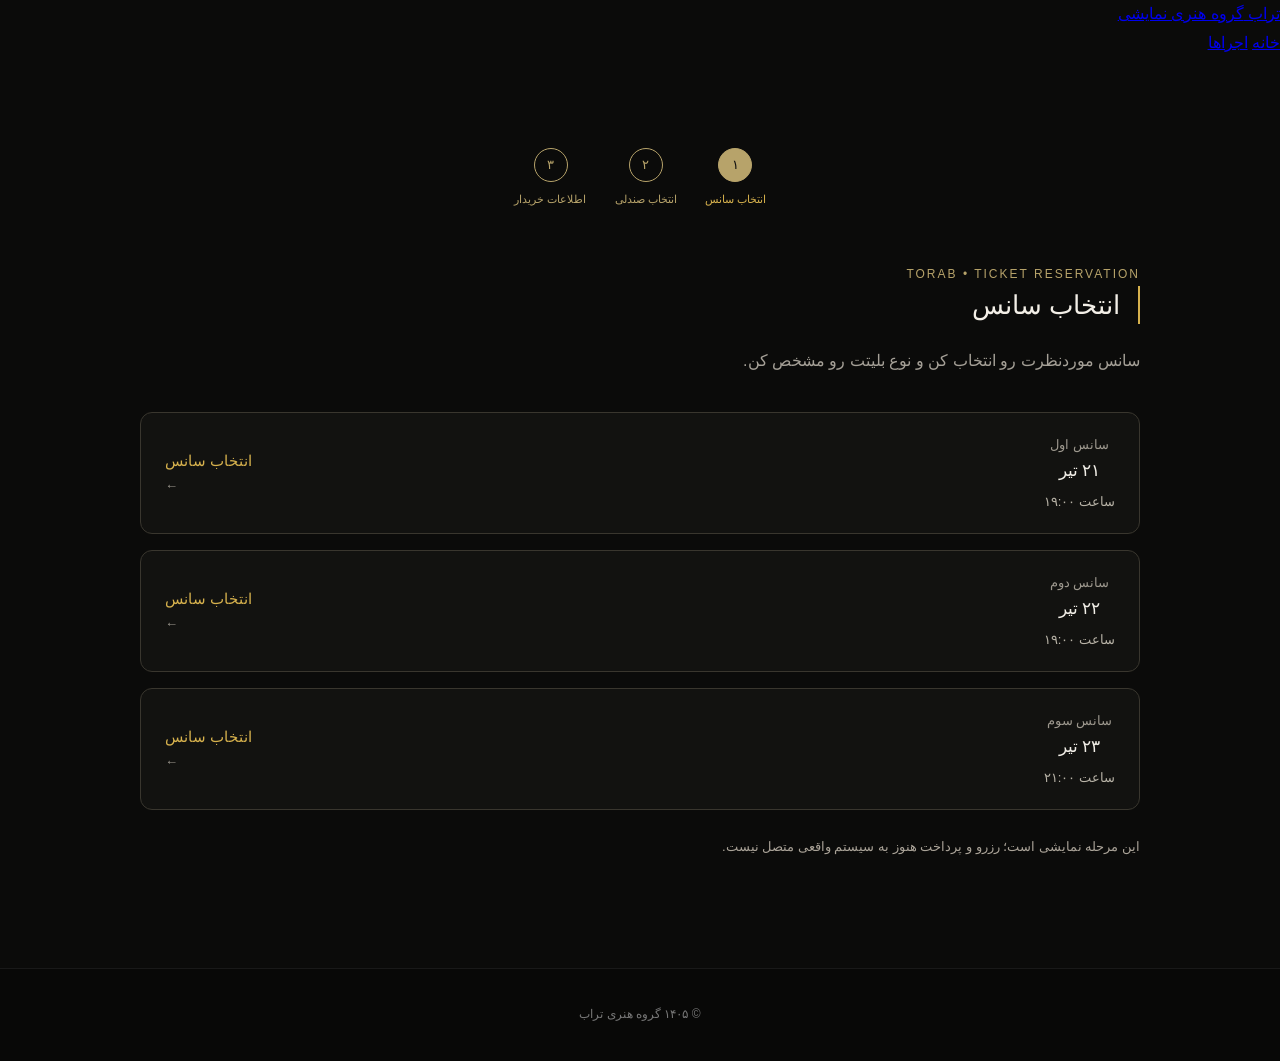
==== booking.html @ 16d672b7 "booking.html" ====
<!DOCTYPE html>
<html lang="fa" dir="rtl">
<head>
  <meta charset="UTF-8">
  <meta name="viewport" content="width=device-width, initial-scale=1">
  <title>رزرو بلیت | تراب</title>
  <link rel="stylesheet" href="css/style.css">
  <style>
    .booking-steps {
      display: flex;
      justify-content: center;
      gap: 28px;
      margin-bottom: 55px;
      color: #b7a36a;
      text-align: center;
    }
    .booking-step { display: grid; gap: 8px; justify-items: center; }
    .booking-step span {
      display: grid;
      place-items: center;
      width: 34px;
      height: 34px;
      border: 1px solid #b7a36a;
      border-radius: 50%;
    }
    .booking-step.active span { background: #b7a36a; color: #111; }
    .booking-heading { margin-bottom: 35px; }
    .eyebrow { color: #b7a36a; letter-spacing: 2px; font-size: 12px; }
    .session-list { display: grid; gap: 16px; }
    .session-list .session {
      display: flex;
      justify-content: space-between;
      align-items: center;
      gap: 20px;
      padding: 24px;
      border: 1px solid #39362e;
      border-radius: 12px;
      background: #121210;
      color: #f1eee7;
      text-decoration: none;
      transition: border-color .2s, transform .2s;
    }
    .session-list .session:hover {
      border-color: #b7a36a;
      transform: translateY(-2px);
    }
    .session-info, .session-action { display: grid; gap: 8px; }
    .session-info strong { font-size: 21px; }
    .session-info > span:last-child { color: #b8b3a7; }
    .session-label { color: #b7a36a; font-size: 12px; }
    .session-action { justify-items: end; }
    .session-action b { color: #d6b14d; }
    .session-arrow { font-size: 22px; }
    .booking-note { color: #aaa398; font-size: 13px; margin-top: 25px; }

    .ticket-modal {
      display: none;
      position: fixed;
      inset: 0;
      z-index: 1000;
      background: rgba(0,0,0,.82);
      padding: 20px;
      align-items: center;
      justify-content: center;
      overflow-y: auto;
    }
    .ticket-modal.open { display: flex; }
    .ticket-dialog {
      width: 100%;
      max-width: 480px;
      padding: 28px;
      background: #11110f;
      color: #f1eee7;
      border: 1px solid #625333;
      border-radius: 16px;
      position: relative;
    }
    .ticket-dialog h2 { margin: 8px 0; }
    .ticket-dialog > p { color: #b8b3a7; line-height: 1.9; }
    .modal-close {
      position: absolute;
      left: 16px;
      top: 12px;
      border: 0;
      background: transparent;
      color: #f1eee7;
      font-size: 26px;
      cursor: pointer;
    }
    .ticket-options { display: grid; gap: 12px; margin-top: 24px; }
    .ticket-option {
      display: flex;
      justify-content: space-between;
      align-items: center;
      gap: 12px;
      width: 100%;
      text-align: right;
      padding: 17px;
      background: #191916;
      color: #f1eee7;
      border: 1px solid #49402a;
      border-radius: 10px;
      cursor: pointer;
      font: inherit;
    }
    .ticket-option:hover, .ticket-option:focus-visible {
      border-color: #d6b14d;
      outline: none;
    }
    .ticket-option small { display: block; color: #aaa398; margin-top: 6px; }
    .ticket-price { color: #d6b14d; white-space: nowrap; font-weight: bold; }
    .modal-hint { font-size: 12px; margin-top: 18px; }
    @media (max-width: 520px) {
      .booking-steps { gap: 14px; }
      .booking-step small { font-size: 11px; }
      .session-list .session { padding: 17px; }
      .session-info strong { font-size: 18px; }
      .session-action b { font-size: 13px; }
      .ticket-dialog { padding: 24px 18px; }
      .ticket-option { padding: 14px; }
    }
  </style>
</head>
<body>
<header>
  <a href="index.html" class="logo">تراب <span>گروه هنری نمایشی</span></a>
  <nav>
    <a href="index.html">خانه</a>
    <a href="shows.html">اجراها</a>
  </nav>
</header>

<main class="page booking-page">
  <div class="booking-steps">
    <div class="booking-step active"><span>۱</span><small>انتخاب سانس</small></div>
    <div class="booking-step"><span>۲</span><small>انتخاب صندلی</small></div>
    <div class="booking-step"><span>۳</span><small>اطلاعات خریدار</small></div>
  </div>

  <section class="booking-heading">
    <p class="eyebrow">TORAB • TICKET RESERVATION</p>
    <h1>انتخاب سانس</h1>
    <p class="page-intro">سانس موردنظرت رو انتخاب کن و نوع بلیتت رو مشخص کن.</p>
  </section>

  <div class="session-list">
    <button type="button" class="session" data-date="۲۱ تیر" data-time="۱۹:۰۰">
      <div class="session-info">
        <span class="session-label">سانس اول</span>
        <strong>۲۱ تیر</strong>
        <span>ساعت ۱۹:۰۰</span>
      </div>
      <div class="session-action"><b>انتخاب سانس</b><span class="session-arrow">←</span></div>
    </button>

    <button type="button" class="session" data-date="۲۲ تیر" data-time="۱۹:۰۰">
      <div class="session-info">
        <span class="session-label">سانس دوم</span>
        <strong>۲۲ تیر</strong>
        <span>ساعت ۱۹:۰۰</span>
      </div>
      <div class="session-action"><b>انتخاب سانس</b><span class="session-arrow">←</span></div>
    </button>

    <button type="button" class="session" data-date="۲۳ تیر" data-time="۲۱:۰۰">
      <div class="session-info">
        <span class="session-label">سانس سوم</span>
        <strong>۲۳ تیر</strong>
        <span>ساعت ۲۱:۰۰</span>
      </div>
      <div class="session-action"><b>انتخاب سانس</b><span class="session-arrow">←</span></div>
    </button>
  </div>

  <p class="booking-note">این مرحله نمایشی است؛ رزرو و پرداخت هنوز به سیستم واقعی متصل نیست.</p>
</main>

<div class="ticket-modal" id="ticketModal" role="dialog"
     aria-modal="true" aria-labelledby="modalTitle">
  <div class="ticket-dialog">
    <button class="modal-close" id="closeModal" type="button"
            aria-label="بستن پنجره">×</button>
    <p class="eyebrow">TORAB • TICKET</p>
    <h2 id="modalTitle">نوع خرید بلیت</h2>
    <p id="chosenSession">سانس انتخاب‌شده</p>

    <div class="ticket-options">
      <button class="ticket-option" type="button" data-type="full" data-price="200000">
        <span>خرید با قیمت اصلی<small>بلیت با قیمت کامل</small></span>
        <span class="ticket-price">۲۰۰٬۰۰۰ تومان</span>
      </button>
      <button class="ticket-option" type="button" data-type="half" data-price="100000">
        <span>خرید نیم‌بها<small>بلیت با قیمت نیم‌بها</small></span>
        <span class="ticket-price">۱۰۰٬۰۰۰ تومان</span>
      </button>
      <button class="ticket-option" type="button" data-type="cultural" data-price="0">
        <span>نذر فرهنگی<small>دریافت بلیت رایگان</small></span>
        <span class="ticket-price">رایگان</span>
      </button>
    </div>

    <p class="modal-hint">با انتخاب هر گزینه، به مرحله انتخاب صندلی می‌ری.</p>
  </div>
</div>

<footer><p>© ۱۴۰۵ گروه هنری تراب</p></footer>

<script>
  const modal = document.getElementById("ticketModal");
  const chosenSession = document.getElementById("chosenSession");
  let selectedPerformance = null;

  document.querySelectorAll(".session[data-date]").forEach(button => {
    button.addEventListener("click", () => {
      selectedPerformance = {
        date: button.dataset.date,
        time: button.dataset.time
      };
      chosenSession.textContent =
        "سانس انتخاب‌شده: " + selectedPerformance.date +
        "، ساعت " + selectedPerformance.time;
      modal.classList.add("open");
      document.getElementById("closeModal").focus();
    });
  });

  function closeModal() {
    modal.classList.remove("open");
  }

  document.getElementById("closeModal").addEventListener("click", closeModal);
  modal.addEventListener("click", event => {
    if (event.target === modal) closeModal();
  });
  document.addEventListener("keydown", event => {
    if (event.key === "Escape") closeModal();
  });

  document.querySelectorAll(".ticket-option").forEach(button => {
    button.addEventListener("click", () => {
      const choice = {
        date: selectedPerformance.date,
        time: selectedPerformance.time,
        type: button.dataset.type,
        price: Number(button.dataset.price)
      };

      sessionStorage.setItem("torabTicketChoice", JSON.stringify(choice));
      window.location.href = "seat.html";
    });
  });
</script>
</body>
</html>
---- css/style.css ----
/* =========================================================
   TARAB WEBSITE — CLEAN MASTER STYLESHEET
   ========================================================= */

/* Base */
* { margin: 0; padding: 0; box-sizing: border-box; }
html { scroll-behavior: smooth; }
body {
    direction: rtl;
    background: #0b0b0a;
    color: #f1eee7;
    font-family: "Vazirmatn", sans-serif;
    line-height: 1.8;
}

/* Menu */
.menu-toggle {
    position: absolute; top: 28px; right: 32px; z-index: 300;
    display: flex; flex-direction: column; align-items: center; justify-content: center;
    gap: 6px; width: 48px; height: 48px; padding: 0;
    background: rgba(10,10,9,.35); border: 1px solid rgba(255,255,255,.35);
    border-radius: 50%; cursor: pointer; backdrop-filter: blur(8px);
    -webkit-backdrop-filter: blur(8px);
    transition: background .3s ease, border-color .3s ease, transform .3s ease;
}
.menu-toggle:hover { background: rgba(10,10,9,.65); border-color: rgba(214,177,77,.8); transform: scale(1.04); }
.menu-toggle span { display: block; width: 19px; height: 1.5px; background: #f1eee7; transition: .3s ease; }

.menu-overlay {
    position: fixed; top: 88px; right: 32px; z-index: 400; width: 270px; height: auto;
    overflow: hidden; background: rgba(15,15,14,.98); border: 1px solid rgba(214,177,77,.25);
    border-radius: 14px; box-shadow: 0 18px 50px rgba(0,0,0,.45);
    opacity: 0; visibility: hidden; transform: translateY(-8px);
    transition: opacity .25s ease, visibility .25s ease, transform .25s ease;
}
.menu-overlay.active { opacity: 1; visibility: visible; transform: translateY(0); }
.menu-inner { display: flex; flex-direction: column; width: 100%; height: auto; margin: 0; padding: 18px 22px 20px; }
.menu-top { display: flex; align-items: center; justify-content: space-between; height: 40px; margin-bottom: 8px; border-bottom: 1px solid rgba(255,255,255,.09); }
.menu-brand { color: #d6b14d; font-size: 18px; font-weight: 600; }
.menu-close { width: 28px; height: 28px; border: 0; background: transparent; color: #aaa; font-size: 24px; font-weight: 300; line-height: 1; cursor: pointer; transition: color .2s ease; }
.menu-close:hover { color: #d6b14d; transform: none; }
.menu-nav { display: flex; flex-direction: column; align-items: stretch; gap: 0; }
.menu-nav a {
    display: block; padding: 11px 0; color: #f1eee7; text-decoration: none;
    font-size: 15px; font-weight: 400; line-height: 1.7;
    border-bottom: 1px solid rgba(255,255,255,.06);
    transition: color .2s ease, padding-right .2s ease;
}
.menu-nav a:last-child { border-bottom: 0; }
.menu-nav a:hover { color: #d6b14d; padding-right: 5px; transform: none; }

/* Hero */
.hero {
    position: relative; width: 100%; height: auto; min-height: 0;
    aspect-ratio: 1694 / 960; overflow: hidden;
    background: url("../101.webp") center / 100% 100% no-repeat;
}

/* Shared titles */
.section-title-row { display: flex; flex-direction: row; align-items: center; width: 100%; gap: 18px; direction: rtl; text-align: right; }
.section-title-row h1 { margin: 0; padding: 0; color: #f3efe7; font-family: "Vazirmatn", sans-serif; font-size: 26px; font-weight: 500; line-height: 1.5; text-align: right; }
.section-title-line { display: block; flex: 0 0 2px; width: 2px; height: 38px; background: #d6b14d; }

/* Shows */
.shows-section { width: 100%; padding: 110px 0 80px; overflow: hidden; background: #0d0d0c; }
.shows-heading { width: 88%; max-width: 1200px; margin: 0 auto 55px; text-align: right; }
.shows-heading .section-title-row { margin-bottom: 10px; }
.shows-heading p { color: #8e897f; font-size: 14px; }
.section-label { display: inline-block; margin-bottom: 12px; color: #a99868; font-size: 12px; letter-spacing: 1px; }

/* Swiper and show cards */
.mySwiper { width: 100%; padding: 0 5px 45px; overflow: hidden; }
.swiper-slide { display: flex; align-items: center; justify-content: center; }
.show-card { position: relative; width: 520px; overflow: hidden; background: #111; border-radius: 24px; box-shadow: 0 15px 40px rgba(0,0,0,.45); }
.show-card img { display: block; width: 100%; height: 290px; object-fit: cover; object-position: center; border-radius: 24px; }
.glass-btn {
    position: absolute; left: 35px; bottom: 30px; display: flex; align-items: center; gap: 7px;
    padding: 9px 20px; color: #d7b06a; background: rgba(255,255,255,.03);
    border: 1.5px solid #d7b06a; border-radius: 999px; text-decoration: none;
    font-size: 13px; font-weight: 700; backdrop-filter: blur(10px); -webkit-backdrop-filter: blur(10px);
    transition: background .3s ease, transform .3s ease, border-color .3s ease;
}
.glass-btn::before { content: "←"; font-size: 14px; }
.glass-btn:hover { background: rgba(255,255,255,.1); transform: translateY(-2px); }
.dark-btn { color: #fff; border-color: #fff; }
.dark-btn::before { color: #fff; }
.swiper-pagination { bottom: 0 !important; }
.swiper-horizontal > .swiper-pagination-bullets,
.swiper-pagination-bullets.swiper-pagination-horizontal { bottom: 0 !important; }
.swiper-pagination-bullet {
    width: 10px !important; height: 10px !important; margin: 0 4px !important;
    background: #5a5a5a !important; opacity: 1 !important; border-radius: 50% !important;
    transition: all .35s ease !important;
}
.swiper-pagination-bullet-active { width: 26px !important; height: 10px !important; background: #d6b14d !important; border-radius: 30px !important; }

/* Quote */
.quote-section { padding: 100px 10%; text-align: center; background: #11110f; }
.quote-section p { max-width: 850px; margin: auto; color: #bdb7aa; font-size: 22px; line-height: 2; }

/* General pages */
.page { width: 88%; max-width: 1200px; margin: auto; padding: 120px 0; }
.page h1 { position: relative; margin: 0 0 20px; padding-right: 20px; color: #f3efe7; font-size: 26px; font-weight: 500; line-height: 1.5; }
.page h1::before { position: absolute; top: 50%; right: 0; width: 2px; height: 38px; background: #d6b14d; content: ""; transform: translateY(-50%); }
.page-intro { max-width: 700px; color: #a5a097; font-size: 16px; line-height: 2; }
.button { display: inline-block; padding: 12px 25px; background: #b7a36a; color: #111; border: 0; text-decoration: none; cursor: pointer; font-size: 14px; transition: .3s ease; }
.button:hover { background: #d0bd83; }

/* Featured show */
.featured-show { display: grid; grid-template-columns: 1fr 1fr; align-items: center; gap: 60px; width: 88%; max-width: 1200px; margin: 80px auto; }
.featured-show img { display: block; width: 100%; }
.featured-show-content h1 { position: relative; margin: 0 0 20px; padding-right: 20px; color: #f3efe7; font-size: 26px; font-weight: 500; line-height: 1.5; }
.featured-show-content h1::before { position: absolute; top: 50%; right: 0; width: 2px; height: 38px; background: #d6b14d; content: ""; transform: translateY(-50%); }
.featured-show-content p { margin-bottom: 30px; color: #a5a097; }

/* Facts */
.facts { display: grid; grid-template-columns: repeat(3, 1fr); gap: 20px; margin: 50px 0; }
.fact { padding: 25px; background: #111; border: 1px solid rgba(255,255,255,.07); }
.fact span { display: block; margin-bottom: 5px; color: #8f897d; font-size: 12px; }
.fact strong { color: #eee; font-size: 18px; }

/* Sessions */
.sessions { width: 88%; max-width: 900px; margin: 70px auto; }
.session { display: flex; align-items: center; justify-content: space-between; padding: 22px 25px; margin-bottom: 12px; background: #111; border: 1px solid rgba(255,255,255,.07); }
.session-info { display: flex; align-items: center; gap: 35px; }
.session-date { color: #b7a36a; }

/* Seats */
.seat-container { width: 90%; max-width: 650px; margin: 60px auto; }
.seat-screen { width: 70%; padding: 12px; margin: 0 auto 50px; background: #d8d1c3; color: #111; text-align: center; font-size: 13px; }
.seat-grid { display: grid; grid-template-columns: repeat(8, 1fr); gap: 10px; }
.seat { height: 42px; background: #191816; color: #ddd; border: 1px solid #575248; cursor: pointer; transition: .2s ease; }
.seat:hover { color: #b7a36a; border-color: #b7a36a; }
.seat.selected { background: #b7a36a; color: #111; border-color: #b7a36a; }
.seat.sold { background: #38352f; color: #777; border-color: #38352f; cursor: not-allowed; }

/* Forms */
.form-container { width: 90%; max-width: 700px; margin: 60px auto; }
.form-group { margin-bottom: 25px; }
.form-group label { display: block; margin-bottom: 8px; color: #c5bfb4; font-size: 13px; }
.form-group input, .form-group textarea, .form-group select { width: 100%; padding: 14px 15px; background: #111; color: #eee; border: 1px solid #3c3933; outline: none; font-family: inherit; }
.form-group input:focus, .form-group textarea:focus, .form-group select:focus { border-color: #b7a36a; }

/* Summary */
.summary { width: 90%; max-width: 700px; padding: 30px; margin: 50px auto; background: #111; border: 1px solid rgba(255,255,255,.07); }
.summary-row { display: flex; justify-content: space-between; padding: 12px 0; border-bottom: 1px solid rgba(255,255,255,.06); }
.summary-row:last-child { border-bottom: 0; }

/* Ticket */
.ticket { position: relative; width: 90%; max-width: 650px; padding: 40px; margin: 80px auto; background: #f0ece3; color: #151412; }
.ticket h1 { position: relative; padding-right: 20px; margin: 0 0 30px; color: #151412; font-size: 26px; font-weight: 500; line-height: 1.5; }
.ticket h1::before { position: absolute; top: 50%; right: 0; width: 2px; height: 38px; background: #d6b14d; content: ""; transform: translateY(-50%); }
.ticket-row { display: flex; justify-content: space-between; padding: 12px 0; border-bottom: 1px solid rgba(0,0,0,.15); }
.ticket-code { margin-top: 30px; text-align: center; font-size: 22px; letter-spacing: 2px; }

/* Admin */
.admin-container { width: 90%; max-width: 1200px; margin: 60px auto; }
.admin-container h1 { position: relative; padding-right: 20px; margin: 0; color: #f3efe7; font-size: 26px; font-weight: 500; line-height: 1.5; }
.admin-container h1::before { position: absolute; top: 50%; right: 0; width: 2px; height: 38px; background: #d6b14d; content: ""; transform: translateY(-50%); }
.admin-stats { display: grid; grid-template-columns: repeat(3, 1fr); gap: 20px; margin-bottom: 50px; }
.admin-stat { padding: 25px; background: #111; border: 1px solid rgba(255,255,255,.07); }
.admin-stat span { display: block; margin-bottom: 5px; color: #999; font-size: 12px; }
.admin-stat strong { color: #b7a36a; font-size: 30px; }
.admin-table { width: 100%; background: #111; border-collapse: collapse; }
.admin-table th, .admin-table td { padding: 15px; text-align: right; border-bottom: 1px solid rgba(255,255,255,.07); }
.admin-table th { color: #b7a36a; font-weight: normal; }

/* Footer */
footer { padding: 35px 6%; background: #080807; border-top: 1px solid rgba(255,255,255,.07); text-align: center; }
footer p { color: #777; font-size: 12px; }

/* Upcoming shows */
.upcoming-section { padding: 65px 0 120px; overflow: hidden; background: #11110f; }
.upcoming-heading { width: 88%; max-width: 1200px; margin: 0 auto 55px; text-align: right; }
.upcoming-heading .section-title-row { margin-bottom: 0; }
.upcoming-heading .section-title-line { height: 38px; }
.upcomingSwiper { position: relative; width: min(900px, 86%); padding-bottom: 55px; margin: 0 auto; }
.upcomingSwiper .swiper-slide { display: flex; align-items: center; justify-content: center; height: auto; }
.upcoming-card { display: flex; align-items: center; width: 100%; min-height: 350px; direction: rtl; overflow: hidden; background: #181816; border: 1px solid rgba(255,255,255,.08); border-radius: 20px; box-shadow: 0 20px 60px rgba(0,0,0,.28); }
.upcoming-poster { display: flex; flex: 0 0 315px; align-items: center; justify-content: center; width: 315px; padding: 22px; background: #151513; }
.upcoming-poster img { display: block; width: 100%; height: auto; aspect-ratio: 3 / 4; object-fit: cover; object-position: center; border-radius: 4px; }
.upcoming-info { display: flex; flex: 1; flex-direction: column; align-items: flex-start; justify-content: center; padding: 45px 50px; direction: rtl; }
.upcoming-status { display: inline-flex; align-items: center; justify-content: center; width: fit-content; min-width: 82px; padding: 7px 18px; margin-bottom: 14px; color: #11110f; background: #d6b14d; border: 1px solid #d6b14d; border-radius: 999px; font-size: 13px; line-height: 1.4; font-weight: 600; white-space: nowrap; }
.upcoming-info h2 { margin: 0 0 14px; color: #f1eee7; font-size: clamp(25px, 3vw, 36px); font-weight: 500; }
.upcoming-info p { max-width: 430px; margin: 0 0 26px; color: #aaa69d; font-size: 14px; line-height: 2; font-weight: 300; }
.upcoming-btn { display: inline-flex; align-items: center; justify-content: center; min-width: 220px; padding: 12px 28px; color: #d6b14d; background: transparent; border: 1px solid rgba(214,177,77,.55); border-radius: 999px; text-decoration: none; font-size: 13px; line-height: 1.5; transition: .25s ease; }
.upcoming-btn:hover { background: #d6b14d; color: #11110f; }
.upcoming-pagination { position: absolute !important; left: 0 !important; right: 0 !important; bottom: 5px !important; display: flex !important; align-items: center !important; justify-content: center !important; width: 100% !important; text-align: center !important; }
.upcoming-pagination .swiper-pagination-bullet { width: 10px !important; height: 10px !important; margin: 0 4px !important; background: #777 !important; opacity: 1 !important; border-radius: 50% !important; }
.upcoming-pagination .swiper-pagination-bullet-active { width: 26px !important; height: 10px !important; background: #d6b14d !important; border-radius: 999px !important; }

/* About */
.about-section { width: 100%; overflow: hidden; background: #10100f; text-align: center; }
.about-section .page-intro { max-width: 760px; margin-right: auto; margin-left: auto; }
.about-signature { margin-top: 45px; color: #d6b14d; font-size: clamp(18px, 2vw, 25px); font-weight: 400; }
.about-image { position: relative; width: 100%; line-height: 0; }
.about-image img { display: block; width: 100%; height: auto; max-width: 100%; object-fit: contain; }
.about-overlay { position: absolute; inset: 0; background: linear-gradient(to left, rgba(10,10,9,.88) 0%, rgba(10,10,9,.62) 28%, rgba(10,10,9,.20) 58%, rgba(10,10,9,.03) 100%); pointer-events: none; }
.about-content { position: absolute; top: 0; right: 0; display: flex; flex-direction: column; align-items: flex-start; justify-content: center; width: 100%; height: 100%; padding: 60px 6% 60px 5%; direction: rtl; text-align: right; line-height: normal; }
.about-title-row { display: flex; flex-direction: row; align-items: center; width: 100%; gap: 18px; direction: rtl; }
.about-line { display: block; flex: 0 0 2px; width: 2px; height: 46px; min-height: 46px; max-height: 46px; background: #d6b14d; }
.about-label { display: block; margin-bottom: 8px; color: #d6b14d; font-size: 13px; font-weight: 400; text-align: right; }
.about-content h1 { margin: 0; padding: 0; color: #f3efe7; font-family: "Vazirmatn", sans-serif; font-size: 26px; font-weight: 500; line-height: 1.5; text-align: right; }
.about-text { margin-top: 14px; padding-right: 20px; direction: rtl; text-align: right; }
.about-text p { margin: 0; color: rgba(241,238,231,.82); font-size: 18px; font-weight: 300; line-height: 1.9; text-align: right; }
.about-text p + p { margin-top: 2px; }

/* Contact */
.contact-section { text-align: center; }
.contact-section .page-intro { max-width: 650px; margin-right: auto; margin-left: auto; }
.contact-section h1::before, .contact-section h1::after { display: none !important; content: none !important; }
.contact-links { display: grid; grid-template-columns: repeat(2,1fr); gap: 14px; width: min(850px,90%); margin: 55px auto 0; }
.contact-link { display: flex; flex-direction: column; align-items: flex-start; padding: 22px 25px; background: rgba(255,255,255,.025); border: 1px solid rgba(255,255,255,.08); border-radius: 12px; text-align: right; text-decoration: none; transition: .25s ease; }
.contact-link span { color: #f1eee7; font-size: 16px; }
.contact-link small { margin-top: 5px; color: #88847d; font-size: 12px; }
.contact-link:hover { border-color: rgba(214,177,77,.45); transform: translateY(-2px); }
.contact-link:hover span { color: #d6b14d; }

/* Media section and horizontal slider */
.media-section { padding: 44px 20px 36px; background: #111110; color: #f1eee7; direction: rtl; }
.media-heading { max-width: 1100px; margin: 0 auto 18px; }
.media-heading .section-title-row { gap: 11px; }
.media-heading .section-title-row h1 { margin: 0; color: #f1eee7; font-family: "Vazirmatn",sans-serif; font-size: 22px; font-weight: 500; line-height: 1.6; }
.media-heading > p { margin: 9px 0 0; color: #aaa69d; font-size: 13px; line-height: 1.9; }
.media-track { display: flex; gap: 14px; max-width: 1100px; padding: 0 0 12px; margin: 0 auto; overflow-x: auto; overflow-y: hidden; scroll-snap-type: x mandatory; -webkit-overflow-scrolling: touch; scrollbar-width: thin; scrollbar-color: #76602b transparent; }
.media-track .media-card { flex: 0 0 84%; min-width: 0; scroll-snap-align: start; }
.media-card { min-width: 0; overflow: hidden; background: #191917; border: 1px solid rgba(214,177,77,.17); border-radius: 12px; }
.media-video, .media-link { position: relative; display: block; width: 100%; aspect-ratio: 16 / 9; overflow: hidden; background: #080808; }
.media-video video, .media-link video { display: block; width: 100%; height: 100%; object-fit: contain; background: #080808; }
.media-link img { display: block; width: 100%; height: 100%; object-fit: cover; transition: transform .35s ease; }
.media-link:hover img { transform: scale(1.035); }
.media-play { position: absolute; top: 50%; left: 50%; display: flex; align-items: center; justify-content: center; width: 48px; height: 48px; color: #d6b14d; background: rgba(12,12,11,.72); border: 1px solid rgba(255,255,255,.7); border-radius: 50%; font-size: 17px; transform: translate(-50%,-50%); transition: background .25s ease; }
.media-link:hover .media-play { background: rgba(12,12,11,.95); }
.media-source { position: absolute; right: 10px; bottom: 10px; padding: 5px 10px; color: #f1eee7; background: rgba(12,12,11,.8); border: 1px solid rgba(214,177,77,.4); border-radius: 5px; font-size: 11px; }
.media-info { padding: 8px 11px 10px; }
.media-label { display: inline-block; color: #d6b14d; font-size: 11px; font-weight: 400; line-height: 1.5; }
.media-info h2 { margin: 3px 0 2px; color: #f1eee7; font-size: 15px; font-weight: 500; line-height: 1.6; }
.media-info p { margin: 0; color: #aaa69d; font-size: 12px; line-height: 1.6; }

/* Mobile layout */
@media (max-width: 768px) {
    .menu-toggle { top: 18px; right: 18px; width: 43px; height: 43px; }
    .menu-toggle span { width: 17px; }
    .menu-overlay { top: 70px; right: 18px; width: 245px; max-width: calc(100vw - 36px); border-radius: 13px; }
    .menu-inner { width: 100%; padding: 15px 19px 17px; }
    .menu-top { height: 38px; margin-bottom: 6px; }
    .menu-brand { font-size: 17px; }
    .menu-close { width: 28px; height: 28px; font-size: 23px; }
    .menu-nav { align-items: stretch; gap: 0; }
    .menu-nav a { padding: 10px 0; font-size: 14px; }

    .hero { width: 100%; height: auto; aspect-ratio: 1694 / 960; background-image: url("../101.webp"); background-size: 100% 100%; background-position: center; background-repeat: no-repeat; }

    .section-title-row { gap: 11px; }
    .section-title-row h1 { font-size: 22px; line-height: 1.5; }
    .section-title-line { flex: 0 0 2px; width: 2px; height: 30px; }

    .shows-section { padding: 75px 0 60px; }
    .shows-heading { width: 86%; margin-bottom: 35px; }
    .shows-heading .section-title-row { margin-bottom: 8px; }
    .shows-heading p { font-size: 13px; }
    .mySwiper { width: 100%; padding: 0 5px 45px; }
    .swiper-slide { display: flex; justify-content: center; }
    .show-card { width: 360px; max-width: 88vw; border-radius: 15px; }
    .show-card img { width: 100%; height: 200px; border-radius: 15px; }
    .glass-btn { left: 28px; bottom: 25px; padding: 8px 20px; font-size: 12px; }
    .swiper-pagination-bullet { width: 9px !important; height: 9px !important; }
    .swiper-pagination-bullet-active { width: 24px !important; height: 9px !important; }

    .quote-section { padding: 70px 8%; }
    .quote-section p { font-size: 17px; }

    .page { width: 86%; padding: 80px 0; }
    .page h1 { padding-right: 17px; font-size: 22px; }
    .page h1::before { height: 30px; }

    .featured-show { grid-template-columns: 1fr; gap: 35px; width: 86%; }
    .featured-show-content h1 { padding-right: 17px; font-size: 22px; }
    .featured-show-content h1::before { height: 30px; }

    .facts { grid-template-columns: 1fr; }
    .session { flex-direction: column; align-items: flex-start; gap: 15px; }
    .session-info { flex-wrap: wrap; gap: 20px; }

    .seat-container { width: 92%; }
    .seat-screen { width: 85%; margin-bottom: 35px; }
    .seat-grid { gap: 6px; }
    .seat { height: 36px; font-size: 11px; }

    .ticket { width: 90%; padding: 25px; }
    .ticket h1 { padding-right: 17px; font-size: 22px; }
    .ticket h1::before { height: 30px; }

    .admin-stats { grid-template-columns: 1fr; }
    .admin-table { font-size: 12px; }
    .admin-table th, .admin-table td { padding: 10px 7px; }
    .admin-container h1 { padding-right: 17px; font-size: 22px; }
    .admin-container h1::before { height: 30px; }

    .upcoming-section { padding: 50px 0 5px; margin-bottom: 0; }
    .upcoming-heading { width: 86%; margin: 0 auto 10px; text-align: right; }
    .upcoming-heading .section-title-row { gap: 11px; }
    .upcoming-heading .section-title-line { height: 30px; }
    .upcomingSwiper { width: 94%; padding-bottom: 50px; margin-top: 0; }
    .upcoming-card { display: flex; flex-direction: row; align-items: center; width: 100%; height: auto; min-height: 0; border-radius: 16px; }
    .upcoming-poster { order: 1; display: flex; flex: 0 0 40%; align-items: center; justify-content: center; width: 40%; height: auto; padding: 14px; background: #151513; }
    .upcoming-poster img { display: block; width: 100%; height: auto; aspect-ratio: 3 / 4; object-fit: cover; object-position: center; border-radius: 4px; }
    .upcoming-info { order: 2; display: flex; flex: 1; flex-direction: column; align-items: flex-start; justify-content: center; min-width: 0; padding: 20px 18px; }
    .upcoming-status { min-width: 70px; padding: 6px 12px; margin-bottom: 7px; border-radius: 999px; font-size: 11px; }
    .upcoming-info h2 { margin-bottom: 8px; font-size: 21px; }
    .upcoming-info p { margin-bottom: 16px; font-size: 12px; line-height: 1.8; }
    .upcoming-btn { min-width: 0; padding: 9px 14px; border-radius: 999px; font-size: 11px; white-space: nowrap; }
    .upcoming-pagination { position: relative !important; bottom: auto !important; margin-top: 12px !important; }
    .shows-section { padding-top: 5px; margin-top: 0; }

    .contact-section { width: 86%; margin-right: auto; margin-left: auto; }
    .contact-section h1 { font-size: 22px; }
    .contact-links { grid-template-columns: 1fr; }

    .about-section { width: 100%; }
    .about-image { position: relative; width: 100%; }
    .about-image img { display: block; width: 100%; height: auto; object-fit: contain; }
    .about-overlay { background: linear-gradient(to left, rgba(10,10,9,.90) 0%, rgba(10,10,9,.65) 32%, rgba(10,10,9,.18) 65%, rgba(10,10,9,.02) 100%); }
    .about-content { top: 0; right: 0; align-items: flex-start; justify-content: center; width: 100%; height: 100%; padding: 25px 7% 25px 5%; }
    .about-title-row { width: 100%; gap: 11px; }
    .about-line { width: 2px; height: 36px; min-height: 36px; max-height: 36px; flex: 0 0 2px; }
    .about-label { margin-bottom: 4px; font-size: 10px; }
    .about-content h1 { font-size: 22px; line-height: 1.5; }
    .about-text { margin-top: 10px; padding-right: 13px; }
    .about-text p { font-size: 12px; line-height: 1.9; }

    .media-section { padding-right: 18px; padding-left: 18px; }
    .media-track .media-card { flex-basis: 84%; }
    .media-info { padding: 8px 11px 10px; }
    .media-info h2 { font-size: 15px; }
}

/* Desktop media adjustments */
@media (min-width: 769px) {
    .media-section { padding: 55px 32px 50px; }
    .media-heading { margin-bottom: 24px; }
    .media-heading .section-title-row h1 { font-size: 26px; }
    .media-heading > p { font-size: 14px; }
    .media-track { gap: 22px; }
    .media-track .media-card { flex-basis: 48%; }
    .media-info { padding: 8px 11px 10px; }
    .media-info h2 { font-size: 18px; }
}


/* =========================================================
   SHARED SECTION TITLES — SINGLE SOURCE OF TRUTH
   همه عنوان‌ها یک استایل؛ فقط خط روی تصویر بلندتر است.
   ========================================================= */
.section-title-row {
    display: flex;
    flex-direction: row;
    align-items: center;
    width: 100%;
    gap: 18px;
    direction: rtl;
    text-align: right;
}
.section-title-row h1 {
    margin: 0;
    padding: 0;
    color: #f3efe7;
    font-family: "Vazirmatn", sans-serif;
    font-size: 26px;
    font-weight: 500;
    line-height: 1.5;
    text-align: right;
}
.section-title-line {
    display: block;
    flex: 0 0 2px;
    width: 2px;
    min-width: 2px;
    height: 38px;
    background: #d6b14d;
    margin: 0;
    transform: none;
}
/* Exception: the line beside the title over the About image */
.about-title-row { gap: 18px; }
.about-line {
    height: 46px;
    min-height: 46px;
    max-height: 46px;
    flex: 0 0 2px;
    width: 2px;
}

/* Remove the old smaller font/gap that was unique to the media title */
.media-heading .section-title-row { gap: 18px; }
.media-heading .section-title-row h1 {
    font-size: 26px;
    line-height: 1.5;
}

@media (max-width: 768px) {
    .section-title-row { gap: 11px; }
    .section-title-row h1 { font-size: 22px; line-height: 1.5; }
    .section-title-line {
        flex: 0 0 2px;
        width: 2px;
        min-width: 2px;
        height: 30px;
    }
    .about-title-row { gap: 11px; }
    .about-line {
        flex: 0 0 2px;
        width: 2px;
        height: 36px;
        min-height: 36px;
        max-height: 36px;
    }
    .media-heading .section-title-row { gap: 11px; }
    .media-heading .section-title-row h1 { font-size: 22px; line-height: 1.5; }
}


/* =========================================================
   TARAB — BOOKING FLOW
   استایل اختصاصی صفحات رزرو
   ========================================================= */

.booking-page {
    width: 88%;
    max-width: 1000px;
    margin: 0 auto;
    padding: 90px 0 110px;
}

.booking-page .page-intro {
    margin-bottom: 34px;
}

/* مراحل رزرو */
.booking-steps {
    display: flex;
    align-items: center;
    gap: 12px;
    margin: 0 0 42px;
    color: #8e897f;
    font-size: 13px;
}

.booking-steps span {
    display: inline-flex;
    align-items: center;
    gap: 8px;
}

.booking-steps .active {
    color: #d6b14d;
}

.booking-steps .step-number {
    display: inline-flex;
    align-items: center;
    justify-content: center;
    width: 27px;
    height: 27px;
    border: 1px solid #575248;
    border-radius: 50%;
}

.booking-steps .active .step-number {
    color: #0b0b0a;
    background: #d6b14d;
    border-color: #d6b14d;
}

.booking-steps .step-line {
    flex: 1;
    height: 1px;
    background: rgba(255,255,255,.12);
}

/* کارت‌های سانس */
.session-list {
    display: grid;
    gap: 14px;
    margin-top: 30px;
}

.session-list .session {
    display: flex;
    align-items: center;
    justify-content: space-between;
    gap: 20px;
    padding: 24px 26px;
    margin: 0;
    color: #f1eee7;
    background: #111110;
    border: 1px solid rgba(255,255,255,.09);
    border-radius: 10px;
    text-decoration: none;
    transition: border-color .25s ease, background .25s ease;
}

.session-list .session:hover {
    background: #171612;
    border-color: rgba(214,177,77,.6);
}

.session-list .session strong,
.session-list .session span {
    display: block;
}

.session-list .session strong {
    margin-bottom: 5px;
    font-size: 17px;
    font-weight: 500;
}

.session-list .session span {
    color: #9d988e;
    font-size: 13px;
}

.session-list .session b {
    color: #d6b14d;
    font-size: 15px;
    font-weight: 500;
    white-space: nowrap;
}

/* نقشه صندلی‌ها */
.seat-booking {
    padding: 30px 24px;
    margin-top: 28px;
    background: #111110;
    border: 1px solid rgba(255,255,255,.08);
    border-radius: 12px;
}

.seat-booking .stage {
    width: 78%;
    max-width: 520px;
    padding: 12px;
    margin: 0 auto 38px;
    color: #171510;
    background: #d6b14d;
    border-radius: 3px 3px 24px 24px;
    text-align: center;
    font-size: 12px;
    letter-spacing: 2px;
}

.seat-booking .seats {
    display: grid;
    grid-template-columns: repeat(8, minmax(0, 1fr));
    gap: 10px;
    max-width: 540px;
    margin: 0 auto;
}

.seat-booking .seat {
    min-width: 0;
    height: 42px;
    color: #ded8cb;
    background: #1b1a17;
    border: 1px solid #575248;
    border-radius: 5px 5px 2px 2px;
    cursor: pointer;
    transition: .2s ease;
}

.seat-booking .seat:hover:not(:disabled) {
    color: #d6b14d;
    border-color: #d6b14d;
}

.seat-booking .seat.selected {
    color: #11110f;
    background: #d6b14d;
    border-color: #d6b14d;
}

.seat-booking .seat.sold,
.seat-booking .seat:disabled {
    color: #77736b;
    background: #302e29;
    border-color: #302e29;
    cursor: not-allowed;
}

.seat-legend {
    display: flex;
    flex-wrap: wrap;
    justify-content: center;
    gap: 20px;
    margin: 30px 0;
    color: #aaa69d;
    font-size: 12px;
}

.seat-legend span {
    display: inline-flex;
    align-items: center;
    gap: 7px;
}

.seat-legend i {
    display: inline-block;
    width: 13px;
    height: 13px;
    background: #1b1a17;
    border: 1px solid #575248;
    border-radius: 3px;
}

.seat-legend .legend-selected {
    background: #d6b14d;
    border-color: #d6b14d;
}

.seat-legend .legend-sold {
    background: #302e29;
    border-color: #302e29;
}

/* فرم اطلاعات خریدار */
.booking-form {
    max-width: 700px;
    padding: 30px;
    margin: 30px 0;
    background: #111110;
    border: 1px solid rgba(255,255,255,.08);
    border-radius: 12px;
}

.booking-form label {
    display: block;
    margin: 20px 0 8px;
    color: #c5bfb4;
    font-size: 13px;
}

.booking-form input {
    display: block;
    width: 100%;
    min-height: 48px;
    padding: 12px 14px;
    color: #f1eee7;
    background: #0b0b0a;
    border: 1px solid #3c3933;
    border-radius: 5px;
    outline: none;
    font: inherit;
}

.booking-form input:focus {
    border-color: #d6b14d;
}

.booking-form input::placeholder {
    color: #6f6a61;
}

/* خلاصه سفارش */
.booking-summary {
    padding: 24px;
    margin: 28px 0;
    background: #111110;
    border: 1px solid rgba(214,177,77,.25);
    border-radius: 10px;
}

.booking-summary h2 {
    margin-bottom: 16px;
    color: #f1eee7;
    font-size: 17px;
    font-weight: 500;
}

.booking-summary .summary-row {
    gap: 18px;
    color: #aaa69d;
    font-size: 13px;
}

.booking-summary .summary-row strong {
    color: #d6b14d;
    font-weight: 500;
}

/* دکمه‌های فرایند رزرو */
.booking-btn {
    display: inline-flex;
    align-items: center;
    justify-content: center;
    min-height: 48px;
    padding: 12px 26px;
    color: #11110f;
    background: #d6b14d;
    border: 1px solid #d6b14d;
    border-radius: 5px;
    text-decoration: none;
    font: inherit;
    font-size: 14px;
    cursor: pointer;
    transition: .25s ease;
}

.booking-btn:hover {
    background: #e2c36c;
    border-color: #e2c36c;
}

.booking-btn:focus-visible,
.booking-form input:focus-visible,
.seat-booking .seat:focus-visible {
    outline: 2px solid #f1eee7;
    outline-offset: 3px;
}

@media (max-width: 768px) {
    .booking-page {
        width: 86%;
        padding: 65px 0 80px;
    }

    .booking-steps {
        gap: 7px;
        margin-bottom: 30px;
        font-size: 11px;
    }

    .booking-steps .step-number {
        width: 24px;
        height: 24px;
    }

    .session-list .session {
        padding: 19px 16px;
        gap: 12px;
    }

    .session-list .session strong {
        font-size: 15px;
    }

    .session-list .session b {
        font-size: 13px;
    }

    .seat-booking {
        padding: 22px 12px;
    }

    .seat-booking .seats {
        gap: 6px;
    }

    .seat-booking .seat {
        height: 36px;
        font-size: 11px;
    }

    .seat-booking .stage {
        width: 86%;
        margin-bottom: 30px;
    }

    .seat-legend {
        gap: 12px;
        font-size: 11px;
    }

    .booking-form {
        padding: 20px 16px;
    }

    .booking-summary {
        padding: 18px;
    }

    .booking-btn {
        width: 100%;
    }
}
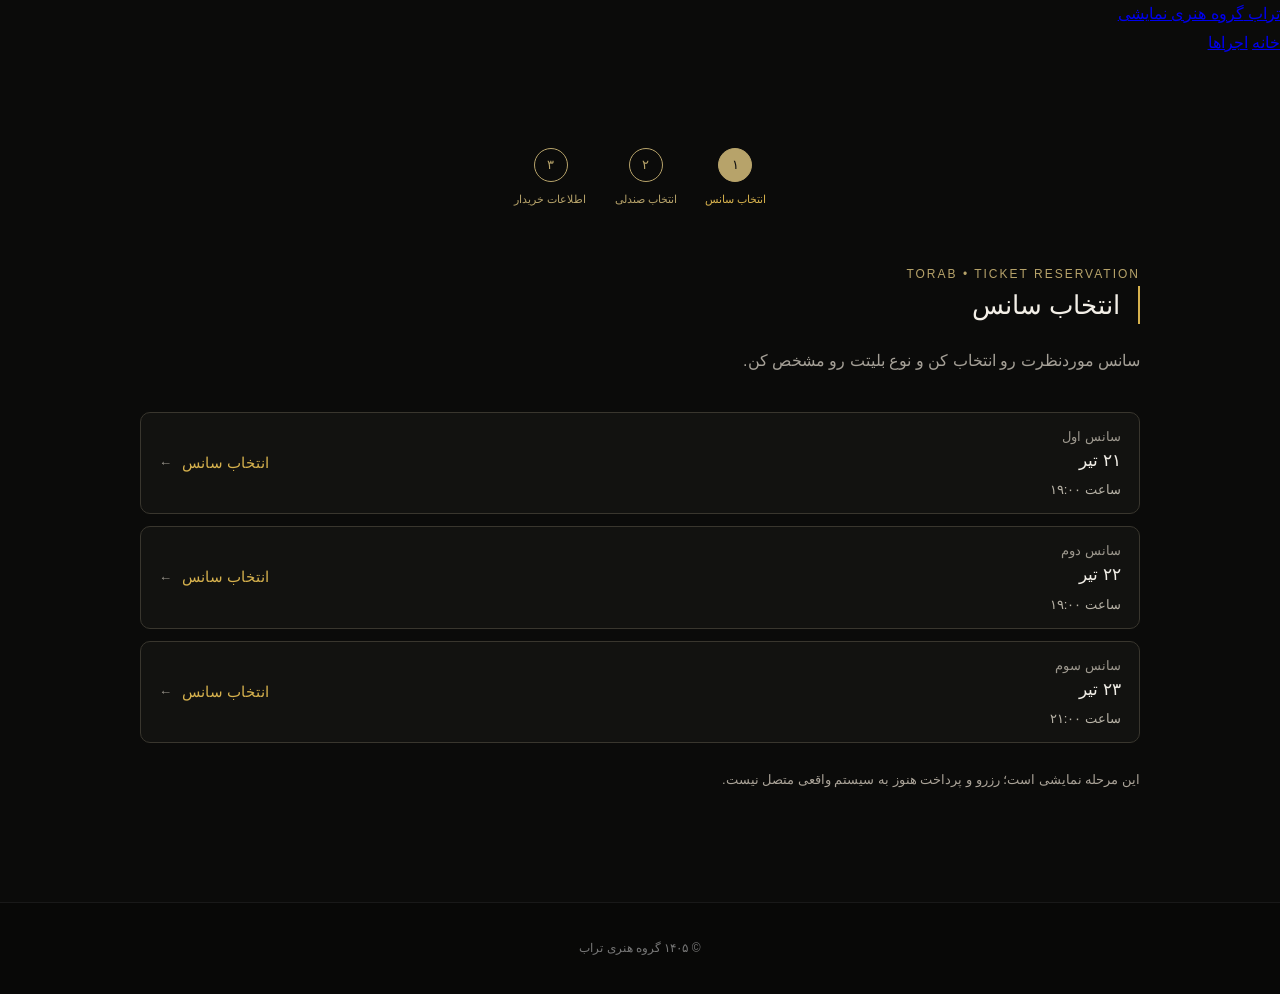
==== commit 247dee47: "booking.html" ====
--- a/booking.html
+++ b/booking.html
@@ -120,6 +120,86 @@
       .ticket-dialog { padding: 24px 18px; }
       .ticket-option { padding: 14px; }
     }
+    
+/* اصلاح کارت‌های سانس برای موبایل */
+.session-list {
+  gap: 12px;
+}
+
+.session-list .session {
+  min-height: auto;
+  padding: 16px 18px;
+  flex-direction: row;
+  align-items: center;
+  gap: 12px;
+  border-radius: 10px;
+}
+
+.session-info {
+  display: flex;
+  flex-direction: column;
+  align-items: flex-start;
+  gap: 4px;
+}
+
+.session-info strong {
+  font-size: 19px;
+  line-height: 1.5;
+}
+
+.session-info > span:last-child {
+  font-size: 13px;
+}
+
+.session-label {
+  font-size: 11px;
+}
+
+.session-action {
+  display: flex;
+  flex-direction: row;
+  align-items: center;
+  justify-items: initial;
+  gap: 10px;
+  flex-shrink: 0;
+}
+
+.session-action b {
+  font-size: 13px;
+  white-space: nowrap;
+}
+
+.session-arrow {
+  font-size: 20px;
+}
+
+@media (max-width: 520px) {
+  .session-list {
+    gap: 10px;
+  }
+
+  .session-list .session {
+    padding: 13px 14px;
+    gap: 8px;
+  }
+
+  .session-info strong {
+    font-size: 17px;
+  }
+
+  .session-action {
+    gap: 6px;
+  }
+
+  .session-action b {
+    font-size: 12px;
+  }
+
+  .session-arrow {
+    font-size: 17px;
+  }
+}
+
   </style>
 </head>
 <body>
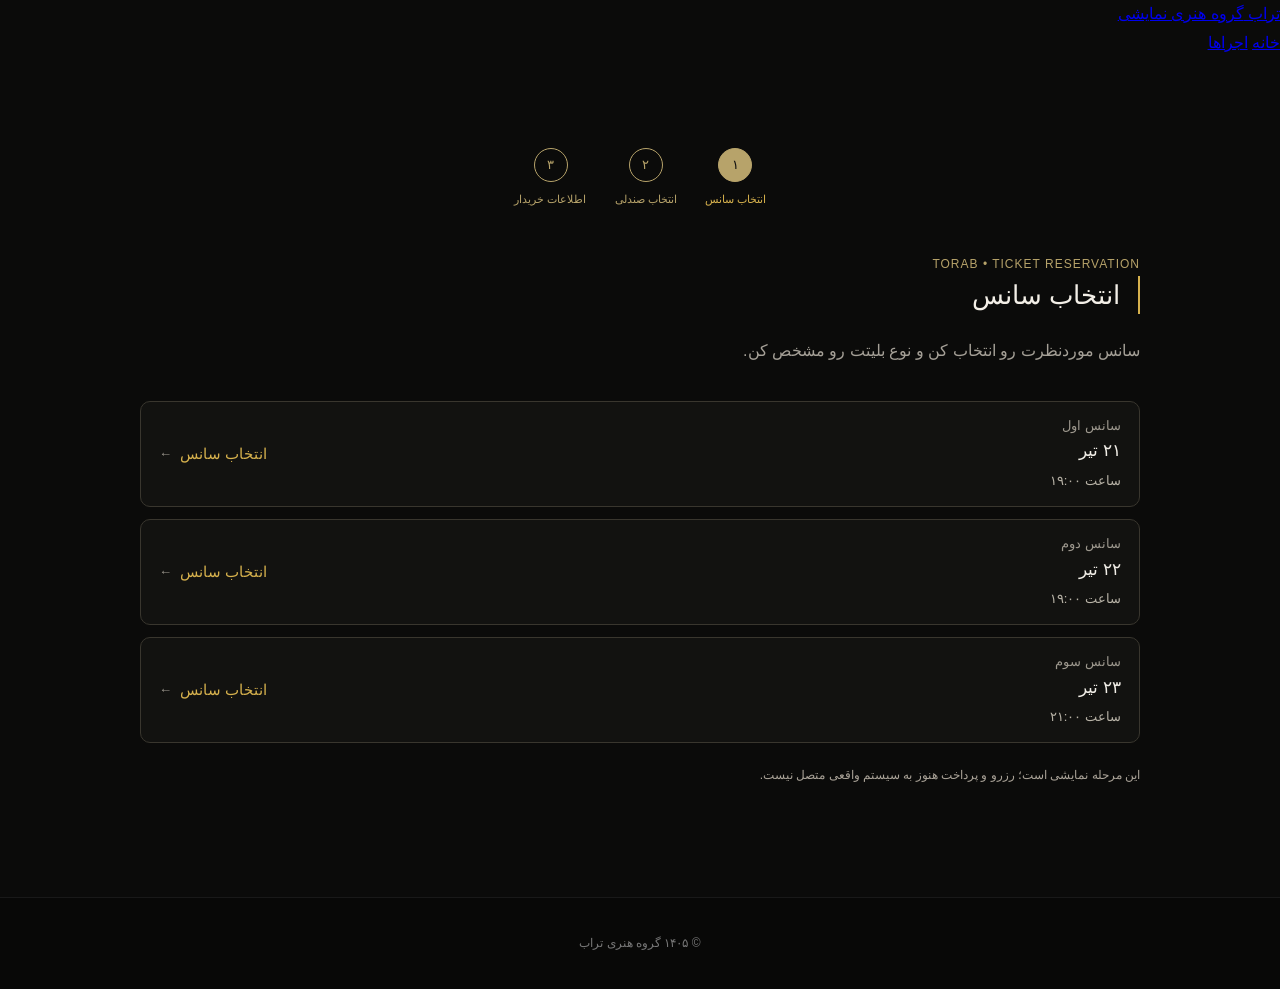
==== commit 0f7c6c37: "booking.html" ====
--- a/booking.html
+++ b/booking.html
@@ -6,16 +6,24 @@
   <meta name="viewport" content="width=device-width, initial-scale=1">
   <title>رزرو بلیت | تراب</title>
   <link rel="stylesheet" href="css/style.css">
+
   <style>
+    /* مراحل رزرو */
     .booking-steps {
       display: flex;
       justify-content: center;
       gap: 28px;
-      margin-bottom: 55px;
+      margin-bottom: 45px;
       color: #b7a36a;
       text-align: center;
     }
-    .booking-step { display: grid; gap: 8px; justify-items: center; }
+
+    .booking-step {
+      display: grid;
+      gap: 8px;
+      justify-items: center;
+    }
+
     .booking-step span {
       display: grid;
       place-items: center;
@@ -24,187 +32,309 @@
       border: 1px solid #b7a36a;
       border-radius: 50%;
     }
-    .booking-step.active span { background: #b7a36a; color: #111; }
-    .booking-heading { margin-bottom: 35px; }
-    .eyebrow { color: #b7a36a; letter-spacing: 2px; font-size: 12px; }
-    .session-list { display: grid; gap: 16px; }
+
+    .booking-step.active span {
+      background: #b7a36a;
+      color: #111;
+    }
+
+    .booking-heading {
+      margin-bottom: 30px;
+    }
+
+    .eyebrow {
+      color: #b7a36a;
+      font-size: 12px;
+      letter-spacing: 1px;
+    }
+
+    /* کارت‌های سانس */
+    .session-list {
+      display: grid;
+      gap: 12px;
+    }
+
     .session-list .session {
+      width: 100%;
+      min-height: 0;
       display: flex;
+      flex-direction: row;
       justify-content: space-between;
       align-items: center;
-      gap: 20px;
-      padding: 24px;
+      gap: 12px;
+      padding: 14px 18px;
       border: 1px solid #39362e;
-      border-radius: 12px;
+      border-radius: 10px;
       background: #121210;
       color: #f1eee7;
-      text-decoration: none;
-      transition: border-color .2s, transform .2s;
-    }
-    .session-list .session:hover {
+      text-align: right;
+      cursor: pointer;
+      transition: border-color .2s, background .2s;
+      
+      /* استفاده از فونت اصلی سایت */
+      font: inherit;
+      line-height: inherit;
+    }
+
+    .session-list .session:hover,
+    .session-list .session:focus-visible {
       border-color: #b7a36a;
-      transform: translateY(-2px);
-    }
-    .session-info, .session-action { display: grid; gap: 8px; }
-    .session-info strong { font-size: 21px; }
-    .session-info > span:last-child { color: #b8b3a7; }
-    .session-label { color: #b7a36a; font-size: 12px; }
-    .session-action { justify-items: end; }
-    .session-action b { color: #d6b14d; }
-    .session-arrow { font-size: 22px; }
-    .booking-note { color: #aaa398; font-size: 13px; margin-top: 25px; }
-
+      outline: none;
+    }
+
+    .session-info {
+      min-width: 0;
+      display: flex;
+      flex-direction: column;
+      align-items: flex-start;
+      gap: 2px;
+    }
+
+    .session-info .session-label {
+      color: #b7a36a;
+      font-size: 11px;
+      line-height: 1.6;
+    }
+
+    .session-info strong {
+      color: #f1eee7;
+      font-size: 18px;
+      font-weight: 600;
+      line-height: 1.5;
+    }
+
+    .session-info > span:last-child {
+      color: #b8b3a7;
+      font-size: 13px;
+      line-height: 1.6;
+    }
+
+    .session-action {
+      flex-shrink: 0;
+      display: flex;
+      flex-direction: row;
+      align-items: center;
+      gap: 8px;
+    }
+
+    .session-action b {
+      color: #d6b14d;
+      font-size: 13px;
+      font-weight: 500;
+      white-space: nowrap;
+    }
+
+    .session-arrow {
+      color: #b7a36a;
+      font-size: 19px;
+      line-height: 1;
+    }
+
+    .booking-note {
+      margin-top: 22px;
+      color: #aaa398;
+      font-size: 12px;
+    }
+
+    /* پنجره انتخاب نوع بلیت */
     .ticket-modal {
       display: none;
       position: fixed;
       inset: 0;
       z-index: 1000;
-      background: rgba(0,0,0,.82);
-      padding: 20px;
       align-items: center;
       justify-content: center;
       overflow-y: auto;
-    }
-    .ticket-modal.open { display: flex; }
+      padding: 18px;
+      background: rgba(0, 0, 0, .82);
+    }
+
+    .ticket-modal.open {
+      display: flex;
+    }
+
     .ticket-dialog {
+      position: relative;
       width: 100%;
-      max-width: 480px;
+      max-width: 460px;
       padding: 28px;
+      border: 1px solid #625333;
+      border-radius: 14px;
       background: #11110f;
       color: #f1eee7;
-      border: 1px solid #625333;
-      border-radius: 16px;
-      position: relative;
-    }
-    .ticket-dialog h2 { margin: 8px 0; }
-    .ticket-dialog > p { color: #b8b3a7; line-height: 1.9; }
+    }
+
+    .ticket-dialog h2 {
+      margin: 8px 0;
+      font-size: 23px;
+    }
+
+    .ticket-dialog > p {
+      color: #b8b3a7;
+      line-height: 1.9;
+    }
+
     .modal-close {
       position: absolute;
-      left: 16px;
-      top: 12px;
+      top: 8px;
+      left: 14px;
+      padding: 0 5px;
       border: 0;
       background: transparent;
       color: #f1eee7;
-      font-size: 26px;
+      font: inherit;
+      font-size: 27px;
       cursor: pointer;
     }
-    .ticket-options { display: grid; gap: 12px; margin-top: 24px; }
+
+    .ticket-options {
+      display: grid;
+      gap: 10px;
+      margin-top: 20px;
+    }
+
     .ticket-option {
+      width: 100%;
       display: flex;
       justify-content: space-between;
       align-items: center;
       gap: 12px;
-      width: 100%;
-      text-align: right;
-      padding: 17px;
+      padding: 15px;
+      border: 1px solid #49402a;
+      border-radius: 9px;
       background: #191916;
       color: #f1eee7;
-      border: 1px solid #49402a;
-      border-radius: 10px;
+      text-align: right;
       cursor: pointer;
       font: inherit;
-    }
-    .ticket-option:hover, .ticket-option:focus-visible {
+      line-height: inherit;
+      transition: border-color .2s, background .2s;
+    }
+
+    .ticket-option:hover,
+    .ticket-option:focus-visible {
       border-color: #d6b14d;
       outline: none;
     }
-    .ticket-option small { display: block; color: #aaa398; margin-top: 6px; }
-    .ticket-price { color: #d6b14d; white-space: nowrap; font-weight: bold; }
-    .modal-hint { font-size: 12px; margin-top: 18px; }
+
+    .ticket-option > span:first-child {
+      min-width: 0;
+    }
+
+    .ticket-option small {
+      display: block;
+      margin-top: 3px;
+      color: #aaa398;
+      font-size: 12px;
+    }
+
+    .ticket-price {
+      flex-shrink: 0;
+      color: #d6b14d;
+      font-size: 13px;
+      font-weight: 600;
+      white-space: nowrap;
+    }
+
+    .modal-hint {
+      margin-top: 15px;
+      font-size: 12px;
+    }
+
+    /* همه عناصر این صفحه از فونت اصلی سایت استفاده می‌کنند */
+    .booking-page,
+    .booking-page button,
+    .ticket-modal,
+    .ticket-modal button {
+      font-family: inherit;
+    }
+
     @media (max-width: 520px) {
-      .booking-steps { gap: 14px; }
-      .booking-step small { font-size: 11px; }
-      .session-list .session { padding: 17px; }
-      .session-info strong { font-size: 18px; }
-      .session-action b { font-size: 13px; }
-      .ticket-dialog { padding: 24px 18px; }
-      .ticket-option { padding: 14px; }
-    }
-    
-/* اصلاح کارت‌های سانس برای موبایل */
-.session-list {
-  gap: 12px;
-}
-
-.session-list .session {
-  min-height: auto;
-  padding: 16px 18px;
-  flex-direction: row;
-  align-items: center;
-  gap: 12px;
-  border-radius: 10px;
-}
-
-.session-info {
-  display: flex;
-  flex-direction: column;
-  align-items: flex-start;
-  gap: 4px;
-}
-
-.session-info strong {
-  font-size: 19px;
-  line-height: 1.5;
-}
-
-.session-info > span:last-child {
-  font-size: 13px;
-}
-
-.session-label {
-  font-size: 11px;
-}
-
-.session-action {
-  display: flex;
-  flex-direction: row;
-  align-items: center;
-  justify-items: initial;
-  gap: 10px;
-  flex-shrink: 0;
-}
-
-.session-action b {
-  font-size: 13px;
-  white-space: nowrap;
-}
-
-.session-arrow {
-  font-size: 20px;
-}
-
-@media (max-width: 520px) {
-  .session-list {
-    gap: 10px;
-  }
-
-  .session-list .session {
-    padding: 13px 14px;
-    gap: 8px;
-  }
-
-  .session-info strong {
-    font-size: 17px;
-  }
-
-  .session-action {
-    gap: 6px;
-  }
-
-  .session-action b {
-    font-size: 12px;
-  }
-
-  .session-arrow {
-    font-size: 17px;
-  }
-}
-
+      .booking-steps {
+        gap: 16px;
+        margin-bottom: 32px;
+      }
+
+      .booking-step small {
+        font-size: 11px;
+      }
+
+      .booking-heading {
+        margin-bottom: 24px;
+      }
+
+      .session-list {
+        gap: 10px;
+      }
+
+      .session-list .session {
+        padding: 12px 13px;
+        gap: 8px;
+      }
+
+      .session-info strong {
+        font-size: 17px;
+      }
+
+      .session-info > span:last-child {
+        font-size: 12px;
+      }
+
+      .session-action {
+        gap: 5px;
+      }
+
+      .session-action b {
+        font-size: 12px;
+      }
+
+      .session-arrow {
+        font-size: 17px;
+      }
+
+      .ticket-dialog {
+        padding: 25px 17px 20px;
+      }
+
+      .ticket-dialog h2 {
+        font-size: 21px;
+      }
+
+      .ticket-option {
+        padding: 13px 11px;
+        gap: 8px;
+      }
+
+      .ticket-option small {
+        font-size: 11px;
+      }
+
+      .ticket-price {
+        font-size: 12px;
+      }
+    }
+
+    @media (max-width: 350px) {
+      .session-list .session {
+        padding: 11px 9px;
+      }
+
+      .session-action b {
+        font-size: 11px;
+      }
+
+      .ticket-price {
+        font-size: 11px;
+      }
+    }
   </style>
 </head>
+
 <body>
 <header>
-  <a href="index.html" class="logo">تراب <span>گروه هنری نمایشی</span></a>
+  <a href="index.html" class="logo">
+    تراب <span>گروه هنری نمایشی</span>
+  </a>
   <nav>
     <a href="index.html">خانه</a>
     <a href="shows.html">اجراها</a>
@@ -212,84 +342,134 @@
 </header>
 
 <main class="page booking-page">
+
   <div class="booking-steps">
-    <div class="booking-step active"><span>۱</span><small>انتخاب سانس</small></div>
-    <div class="booking-step"><span>۲</span><small>انتخاب صندلی</small></div>
-    <div class="booking-step"><span>۳</span><small>اطلاعات خریدار</small></div>
+    <div class="booking-step active">
+      <span>۱</span>
+      <small>انتخاب سانس</small>
+    </div>
+    <div class="booking-step">
+      <span>۲</span>
+      <small>انتخاب صندلی</small>
+    </div>
+    <div class="booking-step">
+      <span>۳</span>
+      <small>اطلاعات خریدار</small>
+    </div>
   </div>
 
   <section class="booking-heading">
     <p class="eyebrow">TORAB • TICKET RESERVATION</p>
     <h1>انتخاب سانس</h1>
-    <p class="page-intro">سانس موردنظرت رو انتخاب کن و نوع بلیتت رو مشخص کن.</p>
+    <p class="page-intro">
+      سانس موردنظرت رو انتخاب کن و نوع بلیتت رو مشخص کن.
+    </p>
   </section>
 
   <div class="session-list">
-    <button type="button" class="session" data-date="۲۱ تیر" data-time="۱۹:۰۰">
+
+    <button type="button" class="session"
+      data-date="۲۱ تیر" data-time="۱۹:۰۰">
       <div class="session-info">
         <span class="session-label">سانس اول</span>
         <strong>۲۱ تیر</strong>
         <span>ساعت ۱۹:۰۰</span>
       </div>
-      <div class="session-action"><b>انتخاب سانس</b><span class="session-arrow">←</span></div>
+      <div class="session-action">
+        <b>انتخاب سانس</b>
+        <span class="session-arrow">←</span>
+      </div>
     </button>
 
-    <button type="button" class="session" data-date="۲۲ تیر" data-time="۱۹:۰۰">
+    <button type="button" class="session"
+      data-date="۲۲ تیر" data-time="۱۹:۰۰">
       <div class="session-info">
         <span class="session-label">سانس دوم</span>
         <strong>۲۲ تیر</strong>
         <span>ساعت ۱۹:۰۰</span>
       </div>
-      <div class="session-action"><b>انتخاب سانس</b><span class="session-arrow">←</span></div>
+      <div class="session-action">
+        <b>انتخاب سانس</b>
+        <span class="session-arrow">←</span>
+      </div>
     </button>
 
-    <button type="button" class="session" data-date="۲۳ تیر" data-time="۲۱:۰۰">
+    <button type="button" class="session"
+      data-date="۲۳ تیر" data-time="۲۱:۰۰">
       <div class="session-info">
         <span class="session-label">سانس سوم</span>
         <strong>۲۳ تیر</strong>
         <span>ساعت ۲۱:۰۰</span>
       </div>
-      <div class="session-action"><b>انتخاب سانس</b><span class="session-arrow">←</span></div>
+      <div class="session-action">
+        <b>انتخاب سانس</b>
+        <span class="session-arrow">←</span>
+      </div>
     </button>
+
   </div>
 
-  <p class="booking-note">این مرحله نمایشی است؛ رزرو و پرداخت هنوز به سیستم واقعی متصل نیست.</p>
+  <p class="booking-note">
+    این مرحله نمایشی است؛ رزرو و پرداخت هنوز به سیستم واقعی متصل نیست.
+  </p>
 </main>
 
-<div class="ticket-modal" id="ticketModal" role="dialog"
-     aria-modal="true" aria-labelledby="modalTitle">
+<div class="ticket-modal" id="ticketModal"
+  role="dialog" aria-modal="true" aria-labelledby="modalTitle">
+
   <div class="ticket-dialog">
-    <button class="modal-close" id="closeModal" type="button"
-            aria-label="بستن پنجره">×</button>
+    <button class="modal-close" id="closeModal"
+      type="button" aria-label="بستن پنجره">×</button>
+
     <p class="eyebrow">TORAB • TICKET</p>
     <h2 id="modalTitle">نوع خرید بلیت</h2>
     <p id="chosenSession">سانس انتخاب‌شده</p>
 
     <div class="ticket-options">
-      <button class="ticket-option" type="button" data-type="full" data-price="200000">
-        <span>خرید با قیمت اصلی<small>بلیت با قیمت کامل</small></span>
+      <button class="ticket-option" type="button"
+        data-type="full" data-price="200000">
+        <span>
+          خرید با قیمت اصلی
+          <small>بلیت با قیمت کامل</small>
+        </span>
         <span class="ticket-price">۲۰۰٬۰۰۰ تومان</span>
       </button>
-      <button class="ticket-option" type="button" data-type="half" data-price="100000">
-        <span>خرید نیم‌بها<small>بلیت با قیمت نیم‌بها</small></span>
+
+      <button class="ticket-option" type="button"
+        data-type="half" data-price="100000">
+        <span>
+          خرید نیم‌بها
+          <small>بلیت با قیمت نیم‌بها</small>
+        </span>
         <span class="ticket-price">۱۰۰٬۰۰۰ تومان</span>
       </button>
-      <button class="ticket-option" type="button" data-type="cultural" data-price="0">
-        <span>نذر فرهنگی<small>دریافت بلیت رایگان</small></span>
+
+      <button class="ticket-option" type="button"
+        data-type="cultural" data-price="0">
+        <span>
+          نذر فرهنگی
+          <small>دریافت بلیت رایگان</small>
+        </span>
         <span class="ticket-price">رایگان</span>
       </button>
     </div>
 
-    <p class="modal-hint">با انتخاب هر گزینه، به مرحله انتخاب صندلی می‌ری.</p>
+    <p class="modal-hint">
+      با انتخاب هر گزینه، به مرحله انتخاب صندلی می‌ری.
+    </p>
   </div>
 </div>
 
-<footer><p>© ۱۴۰۵ گروه هنری تراب</p></footer>
+<footer>
+  <p>© ۱۴۰۵ گروه هنری تراب</p>
+</footer>
 
 <script>
   const modal = document.getElementById("ticketModal");
   const chosenSession = document.getElementById("chosenSession");
+  const closeButton = document.getElementById("closeModal");
   let selectedPerformance = null;
+  let lastSessionButton = null;
 
   document.querySelectorAll(".session[data-date]").forEach(button => {
     button.addEventListener("click", () => {
@@ -297,28 +477,39 @@
         date: button.dataset.date,
         time: button.dataset.time
       };
+
+      lastSessionButton = button;
+
       chosenSession.textContent =
         "سانس انتخاب‌شده: " + selectedPerformance.date +
         "، ساعت " + selectedPerformance.time;
+
       modal.classList.add("open");
-      document.getElementById("closeModal").focus();
+      closeButton.focus();
     });
   });
 
   function closeModal() {
     modal.classList.remove("open");
+    if (lastSessionButton) lastSessionButton.focus();
   }
 
-  document.getElementById("closeModal").addEventListener("click", closeModal);
+  closeButton.addEventListener("click", closeModal);
+
   modal.addEventListener("click", event => {
     if (event.target === modal) closeModal();
   });
+
   document.addEventListener("keydown", event => {
-    if (event.key === "Escape") closeModal();
+    if (event.key === "Escape" && modal.classList.contains("open")) {
+      closeModal();
+    }
   });
 
   document.querySelectorAll(".ticket-option").forEach(button => {
     button.addEventListener("click", () => {
+      if (!selectedPerformance) return;
+
       const choice = {
         date: selectedPerformance.date,
         time: selectedPerformance.time,
@@ -326,7 +517,11 @@
         price: Number(button.dataset.price)
       };
 
-      sessionStorage.setItem("torabTicketChoice", JSON.stringify(choice));
+      sessionStorage.setItem(
+        "torabTicketChoice",
+        JSON.stringify(choice)
+      );
+
       window.location.href = "seat.html";
     });
   });
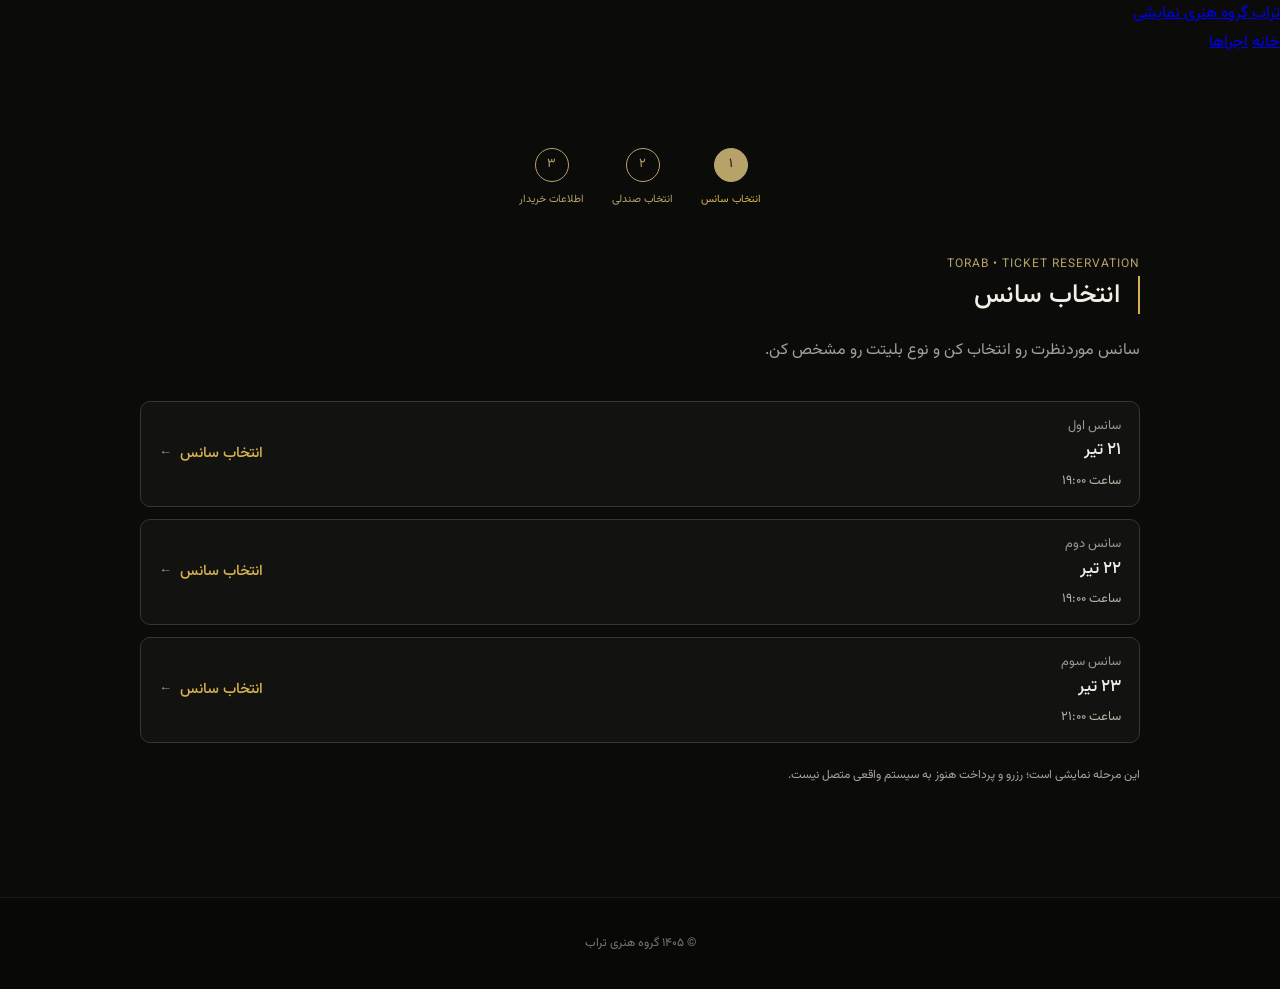
==== commit f939c289: "booking.html" ====
--- a/booking.html
+++ b/booking.html
@@ -6,7 +6,9 @@
   <meta name="viewport" content="width=device-width, initial-scale=1">
   <title>رزرو بلیت | تراب</title>
   <link rel="stylesheet" href="css/style.css">
-
+<link rel="preconnect" href="https://fonts.googleapis.com">
+<link rel="preconnect" href="https://fonts.gstatic.com" crossorigin>
+<link href="https://fonts.googleapis.com/css2?family=Vazirmatn:wght@300;400;500;600;700;800&display=swap" rel="stylesheet">
   <style>
     /* مراحل رزرو */
     .booking-steps {
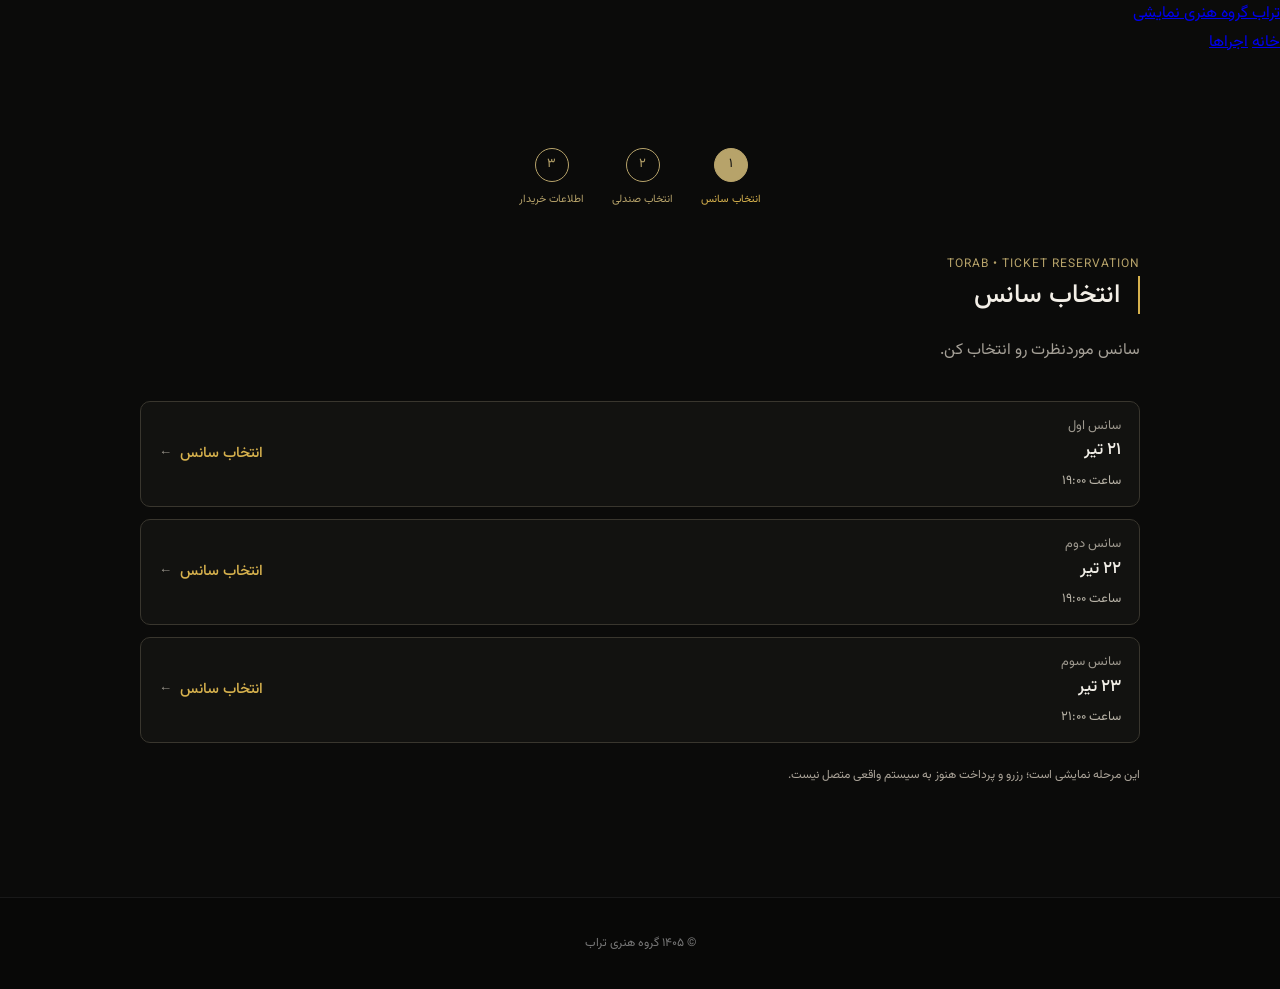
==== commit b28d50dd: "booking.html" ====
--- a/booking.html
+++ b/booking.html
@@ -4,11 +4,13 @@
 <head>
   <meta charset="UTF-8">
   <meta name="viewport" content="width=device-width, initial-scale=1">
-  <title>رزرو بلیت | تراب</title>
-  <link rel="stylesheet" href="css/style.css">
+<title>رزرو بلیت | تراب</title>
+
 <link rel="preconnect" href="https://fonts.googleapis.com">
 <link rel="preconnect" href="https://fonts.gstatic.com" crossorigin>
 <link href="https://fonts.googleapis.com/css2?family=Vazirmatn:wght@300;400;500;600;700;800&display=swap" rel="stylesheet">
+
+<link rel="stylesheet" href="css/style.css">
   <style>
     /* مراحل رزرو */
     .booking-steps {
@@ -364,7 +366,7 @@
     <p class="eyebrow">TORAB • TICKET RESERVATION</p>
     <h1>انتخاب سانس</h1>
     <p class="page-intro">
-      سانس موردنظرت رو انتخاب کن و نوع بلیتت رو مشخص کن.
+      سانس موردنظرت رو انتخاب کن.
     </p>
   </section>
 
